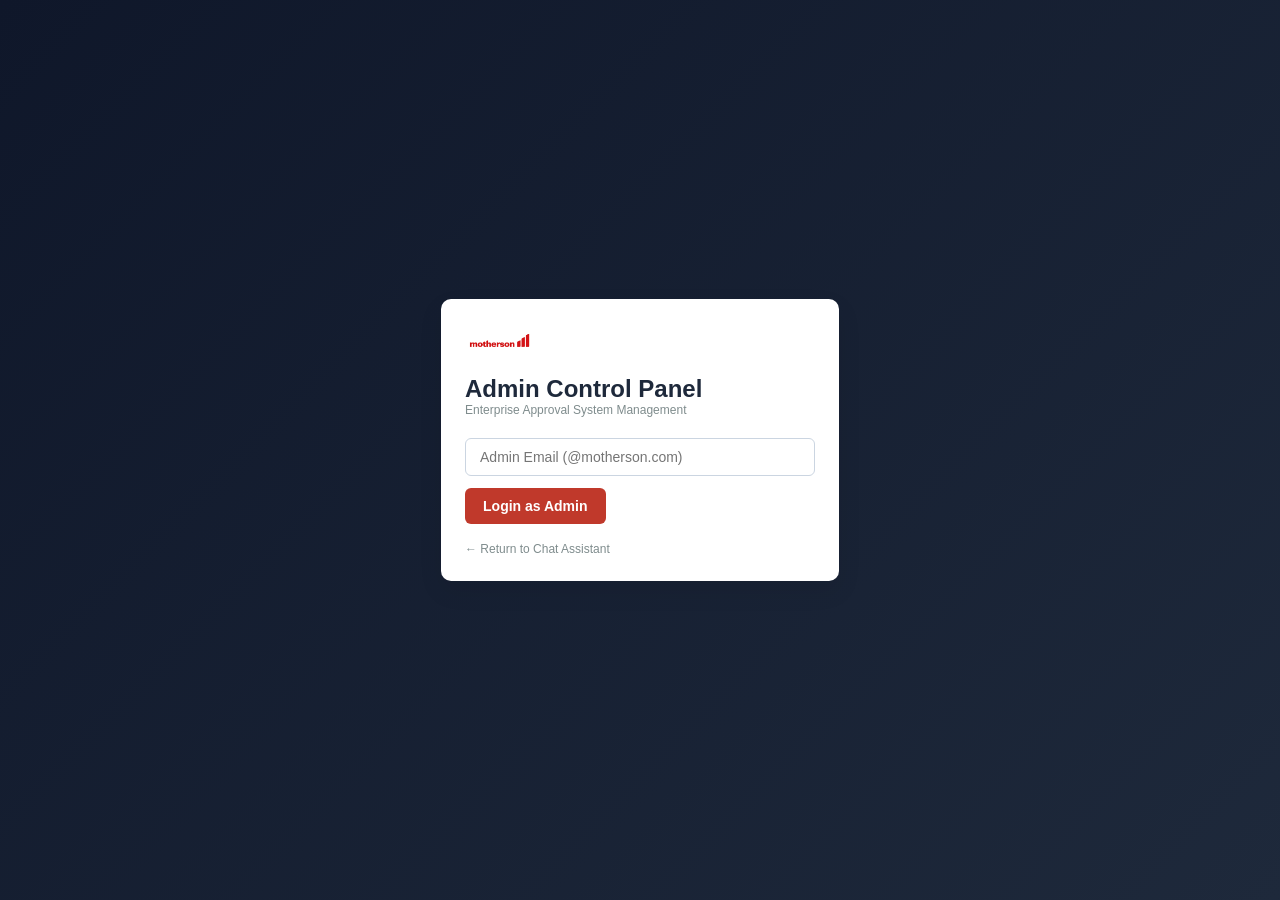
==== frontend/admin.html @ 211ddf80 "Initial commit" ====
<!DOCTYPE html>
<html lang="en">
<head>
  <meta charset="UTF-8" />
  <title>Motherson - Approval System Admin Panel</title>
  <link rel="stylesheet" href="admin.css" />
</head>
<body>

  <!-- LOGIN SCREEN -->
  <div id="login-screen">
    <div class="box">
      <img src="logo.png" style="width:70px; margin-bottom:10px;" />
      <h2>Admin Control Panel</h2>
      <p style="font-size:12px; color:#7f8c8d; margin-bottom:15px;">Enterprise Approval System Management</p>
      <input id="username" type="text" placeholder="Admin Email (@motherson.com)" value="" />
      <button onclick="adminLogin()">Login as Admin</button>
      <p id="login-error"></p>
      <div style="margin-top:15px;">
        <a href="index.html" style="font-size:12px; color:#7f8c8d; text-decoration:none;">← Return to Chat Assistant</a>
      </div>
    </div>
  </div>

  <!-- ADMIN PANEL (hidden until login) -->
  <div id="admin-panel" style="display:none;">

    <div class="topbar">
      <h2>🛡️ Approval System Admin Dashboard</h2>
      <button class="logout-btn" onclick="logout()">Logout</button>
    </div>

    <div class="content">

      <!-- SYSTEM STATUS BANNER -->
      <div class="box wide status-box">
        <h3>System & Data Status</h3>
        <div class="status-grid" id="status-grid">
          <div class="stat-card"><span class="stat-num" id="stat-records">0</span><span class="stat-label">Requisition Records</span></div>
          <div class="stat-card"><span class="stat-num" id="stat-provider">Excel</span><span class="stat-label">Data Provider</span></div>
          <div class="stat-card"><span class="stat-num" id="stat-llm">qwen2.5:3b</span><span class="stat-label">LLM Model</span></div>
          <div class="stat-card"><span class="stat-num" id="stat-status">Online</span><span class="stat-label">System Health</span></div>
        </div>
      </div>

      <!-- 3-EXCEL FILE UPLOAD SECTION -->
      <div class="box wide">
        <h3>📁 Upload Enterprise Dataset Excels</h3>
        <p class="box-sub">Upload the enterprise Excel datasets to refresh the assistant's current data.</p>

        <form id="upload-form" onsubmit="handleExcelUpload(event)">
          <div class="upload-grid">
            <div class="upload-card">
              <label class="upload-title">1. Requisition Excel (.xlsx)</label>
              <input type="file" id="req-file" accept=".xlsx, .xls" />
              <span class="upload-hint">Contains Requisition No, Requested By, Value, Status, Cost Centre</span>
            </div>

            <div class="upload-card">
              <label class="upload-title">2. Employee Directory Excel (.xlsx)</label>
              <input type="file" id="emp-file" accept=".xlsx, .xls" />
              <span class="upload-hint">Contains Employee ID, Name, Official Email, Department, Location</span>
            </div>

            <div class="upload-card">
              <label class="upload-title">3. Finance Team Excel (.xlsx)</label>
              <input type="file" id="fin-file" accept=".xlsx, .xls" />
              <span class="upload-hint">Contains Employee ID, Email, Role (Finance / Admin)</span>
            </div>
          </div>

          <div style="margin-top:20px; text-align:right;">
            <button type="submit" class="reindex-btn">⚡ Upload Excels & Reload Dataset</button>
          </div>
        </form>
        <p id="upload-status" class="status-msg"></p>
      </div>

    </div>
  </div>

  <script src="admin.js"></script>
</body>
</html>
---- frontend/admin.css ----
* {
  margin: 0;
  padding: 0;
  box-sizing: border-box;
  font-family: 'Segoe UI', -apple-system, sans-serif;
}

body {
  background-color: #f1f5f9;
  color: #1e293b;
}

#login-screen {
  display: flex;
  justify-content: center;
  align-items: center;
  height: 100vh;
  background: linear-gradient(135deg, #0f172a 0%, #1e293b 100%);
}

.box {
  background: white;
  padding: 24px;
  border-radius: 10px;
  box-shadow: 0 10px 25px rgba(0, 0, 0, 0.08);
  margin-bottom: 20px;
}

.box.wide {
  width: 100%;
}

.login-screen .box {
  width: 380px;
  text-align: center;
}

input[type="text"], input[type="password"], select {
  width: 100%;
  padding: 10px 14px;
  border: 1px solid #cbd5e1;
  border-radius: 6px;
  margin-top: 6px;
  margin-bottom: 12px;
  font-size: 14px;
}

button {
  background-color: #c0392b;
  color: white;
  border: none;
  padding: 10px 18px;
  border-radius: 6px;
  font-weight: 600;
  font-size: 14px;
  cursor: pointer;
}

button:hover {
  background-color: #a93226;
}

.topbar {
  background-color: #1e293b;
  color: white;
  padding: 16px 30px;
  display: flex;
  justify-content: space-between;
  align-items: center;
}

.logout-btn {
  background-color: #475569;
  font-size: 12px;
}

.content {
  padding: 30px;
  max-width: 1100px;
  margin: 0 auto;
}

/* STATUS GRID */
.status-grid {
  display: grid;
  grid-template-columns: repeat(4, 1fr);
  gap: 16px;
  margin-top: 15px;
}

.stat-card {
  background-color: #f8fafc;
  border: 1px solid #e2e8f0;
  padding: 16px;
  border-radius: 8px;
  text-align: center;
}

.stat-num {
  display: block;
  font-size: 22px;
  font-weight: 800;
  color: #c0392b;
}

.stat-label {
  font-size: 12px;
  color: #64748b;
  text-transform: uppercase;
  font-weight: 600;
}

/* UPLOAD GRID */
.box-sub {
  font-size: 13px;
  color: #64748b;
  margin-bottom: 16px;
}

.upload-grid {
  display: grid;
  grid-template-columns: repeat(3, 1fr);
  gap: 16px;
}

.upload-card {
  background-color: #f8fafc;
  border: 1px dashed #cbd5e1;
  padding: 16px;
  border-radius: 8px;
}

.upload-title {
  font-size: 13px;
  font-weight: 700;
  color: #1e293b;
  display: block;
  margin-bottom: 8px;
}

.upload-hint {
  font-size: 11px;
  color: #64748b;
  display: block;
  margin-top: 6px;
}

.reindex-btn {
  background-color: #c0392b;
  padding: 12px 24px;
  font-size: 15px;
}

.status-msg {
  font-size: 13px;
  font-weight: 600;
  margin-top: 12px;
}

/* FORM GRID */
.form-grid {
  display: grid;
  grid-template-columns: repeat(3, 1fr);
  gap: 16px;
}

.form-group label {
  font-size: 12px;
  font-weight: 700;
  color: #475569;
}
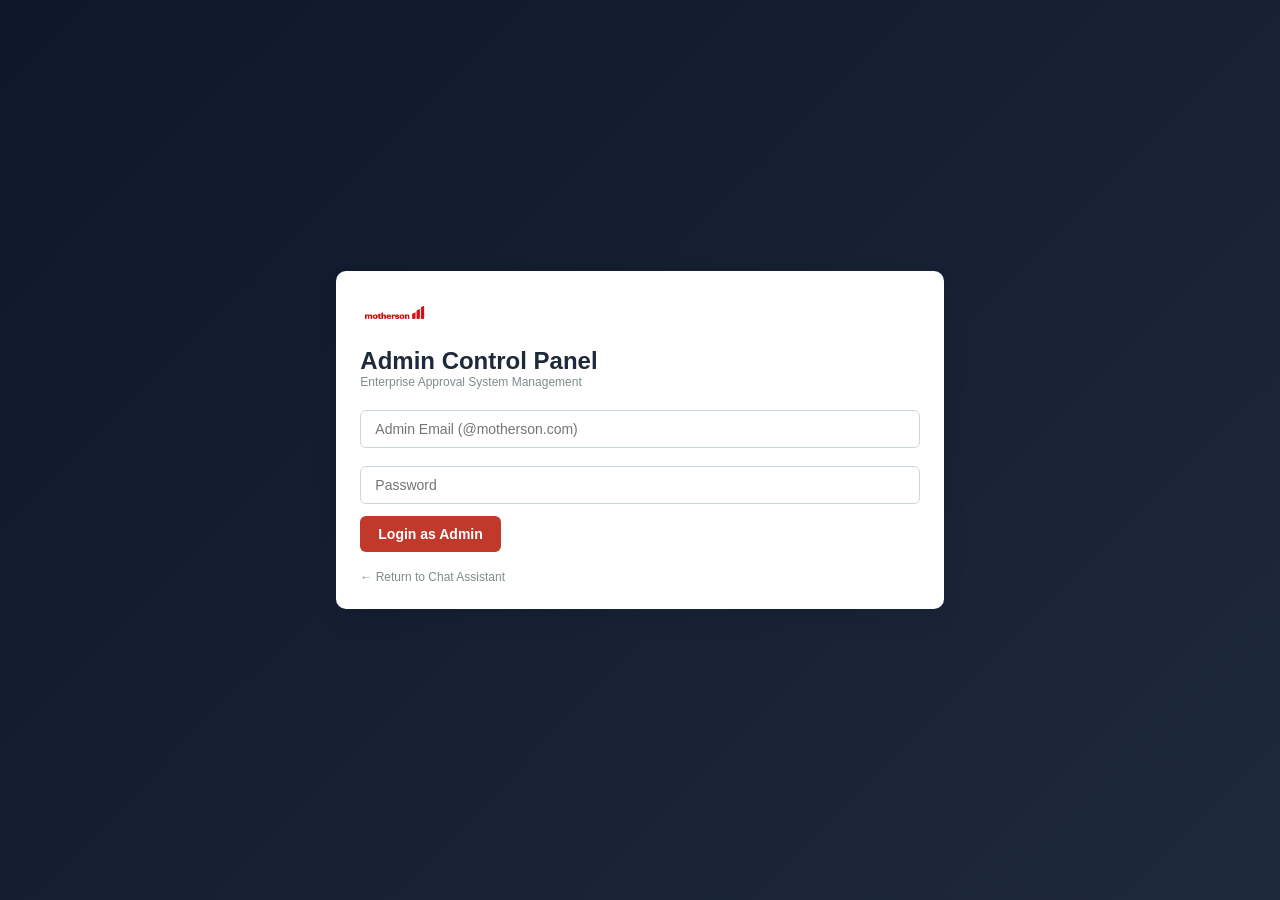
==== commit 5d3ddf78: "refactor: deprecate backend_v2, consolidate logic into backend_v3, and improve conversation context " ====
--- a/frontend/admin.html
+++ b/frontend/admin.html
@@ -14,6 +14,7 @@
       <h2>Admin Control Panel</h2>
       <p style="font-size:12px; color:#7f8c8d; margin-bottom:15px;">Enterprise Approval System Management</p>
       <input id="username" type="text" placeholder="Admin Email (@motherson.com)" value="" />
+      <input id="password" type="password" placeholder="Password" value="" />
       <button onclick="adminLogin()">Login as Admin</button>
       <p id="login-error"></p>
       <div style="margin-top:15px;">
@@ -76,6 +77,53 @@
         <p id="upload-status" class="status-msg"></p>
       </div>
 
+      <!-- USER MANAGEMENT SECTION -->
+      <div class="user-management-grid">
+        <div class="box card-user">
+          <h3>Add New Employee</h3>
+          <input type="text" id="new-user-email" placeholder="Employee email" />
+          <button onclick="createUser()">Create User</button>
+          <p id="create-user-status" class="status-msg"></p>
+        </div>
+
+        <div class="box card-user">
+          <h3>Change Password</h3>
+          <input type="text" id="change-user-email" placeholder="Employee email" />
+          <button onclick="generateNewPassword()">Generate New Password</button>
+          <p id="change-password-status" class="status-msg"></p>
+        </div>
+
+        <div class="box card-user">
+          <h3>Delete Employee</h3>
+          <input type="text" id="delete-user-email" placeholder="Employee email" />
+          <button onclick="deleteUser()">Delete User</button>
+          <p id="delete-user-status" class="status-msg"></p>
+        </div>
+      </div>
+
+      <!-- ALL EMPLOYEES TABLE SECTION -->
+      <div class="box wide">
+        <h3>All Employees</h3>
+        <div class="table-actions">
+          <button class="action-btn btn-grey" onclick="loadUsers()">Refresh List</button>
+          <button class="action-btn btn-green" onclick="downloadCSV()">Download as CSV</button>
+        </div>
+        <div class="table-container">
+          <table class="employees-table">
+            <thead>
+              <tr>
+                <th style="width: 50px;">#</th>
+                <th>Email</th>
+                <th>Password</th>
+              </tr>
+            </thead>
+            <tbody id="employees-table-body">
+              <!-- Dynamically populated -->
+            </tbody>
+          </table>
+        </div>
+      </div>
+
     </div>
   </div>
 
--- a/frontend/admin.css
+++ b/frontend/admin.css
@@ -61,7 +61,7 @@
 }
 
 .topbar {
-  background-color: #1e293b;
+  background-color: #8c1c13;
   color: white;
   padding: 16px 30px;
   display: flex;
@@ -169,3 +169,91 @@
   font-weight: 700;
   color: #475569;
 }
+
+/* USER MANAGEMENT GRID & CARDS */
+.user-management-grid {
+  display: grid;
+  grid-template-columns: repeat(3, 1fr);
+  gap: 20px;
+  margin-bottom: 20px;
+}
+
+.card-user {
+  background: white;
+  padding: 24px;
+  border-radius: 10px;
+  box-shadow: 0 10px 25px rgba(0, 0, 0, 0.08);
+}
+
+.card-user h3 {
+  font-size: 16px;
+  font-weight: 700;
+  color: #1e293b;
+  margin-bottom: 12px;
+}
+
+.card-user input {
+  margin-top: 4px;
+  margin-bottom: 12px;
+}
+
+.card-user button {
+  width: 100%;
+}
+
+/* EMPLOYEES TABLE */
+.table-actions {
+  display: flex;
+  gap: 12px;
+  margin-bottom: 16px;
+}
+
+.action-btn {
+  padding: 8px 16px;
+  font-size: 13px;
+  font-weight: 600;
+}
+
+.btn-grey {
+  background-color: #7f8c8d;
+}
+
+.btn-grey:hover {
+  background-color: #6c7a7d;
+}
+
+.btn-green {
+  background-color: #27ae60;
+}
+
+.btn-green:hover {
+  background-color: #219653;
+}
+
+.table-container {
+  overflow-x: auto;
+  border: 1px solid #e2e8f0;
+  border-radius: 8px;
+}
+
+.employees-table {
+  width: 100%;
+  border-collapse: collapse;
+  text-align: left;
+  font-size: 14px;
+}
+
+.employees-table th, .employees-table td {
+  padding: 12px 16px;
+  border-bottom: 1px solid #e2e8f0;
+}
+
+.employees-table th {
+  background-color: #8c1c13;
+  color: white;
+  font-weight: 700;
+}
+
+.employees-table tbody tr:hover {
+  background-color: #f1f5f9;
+}
